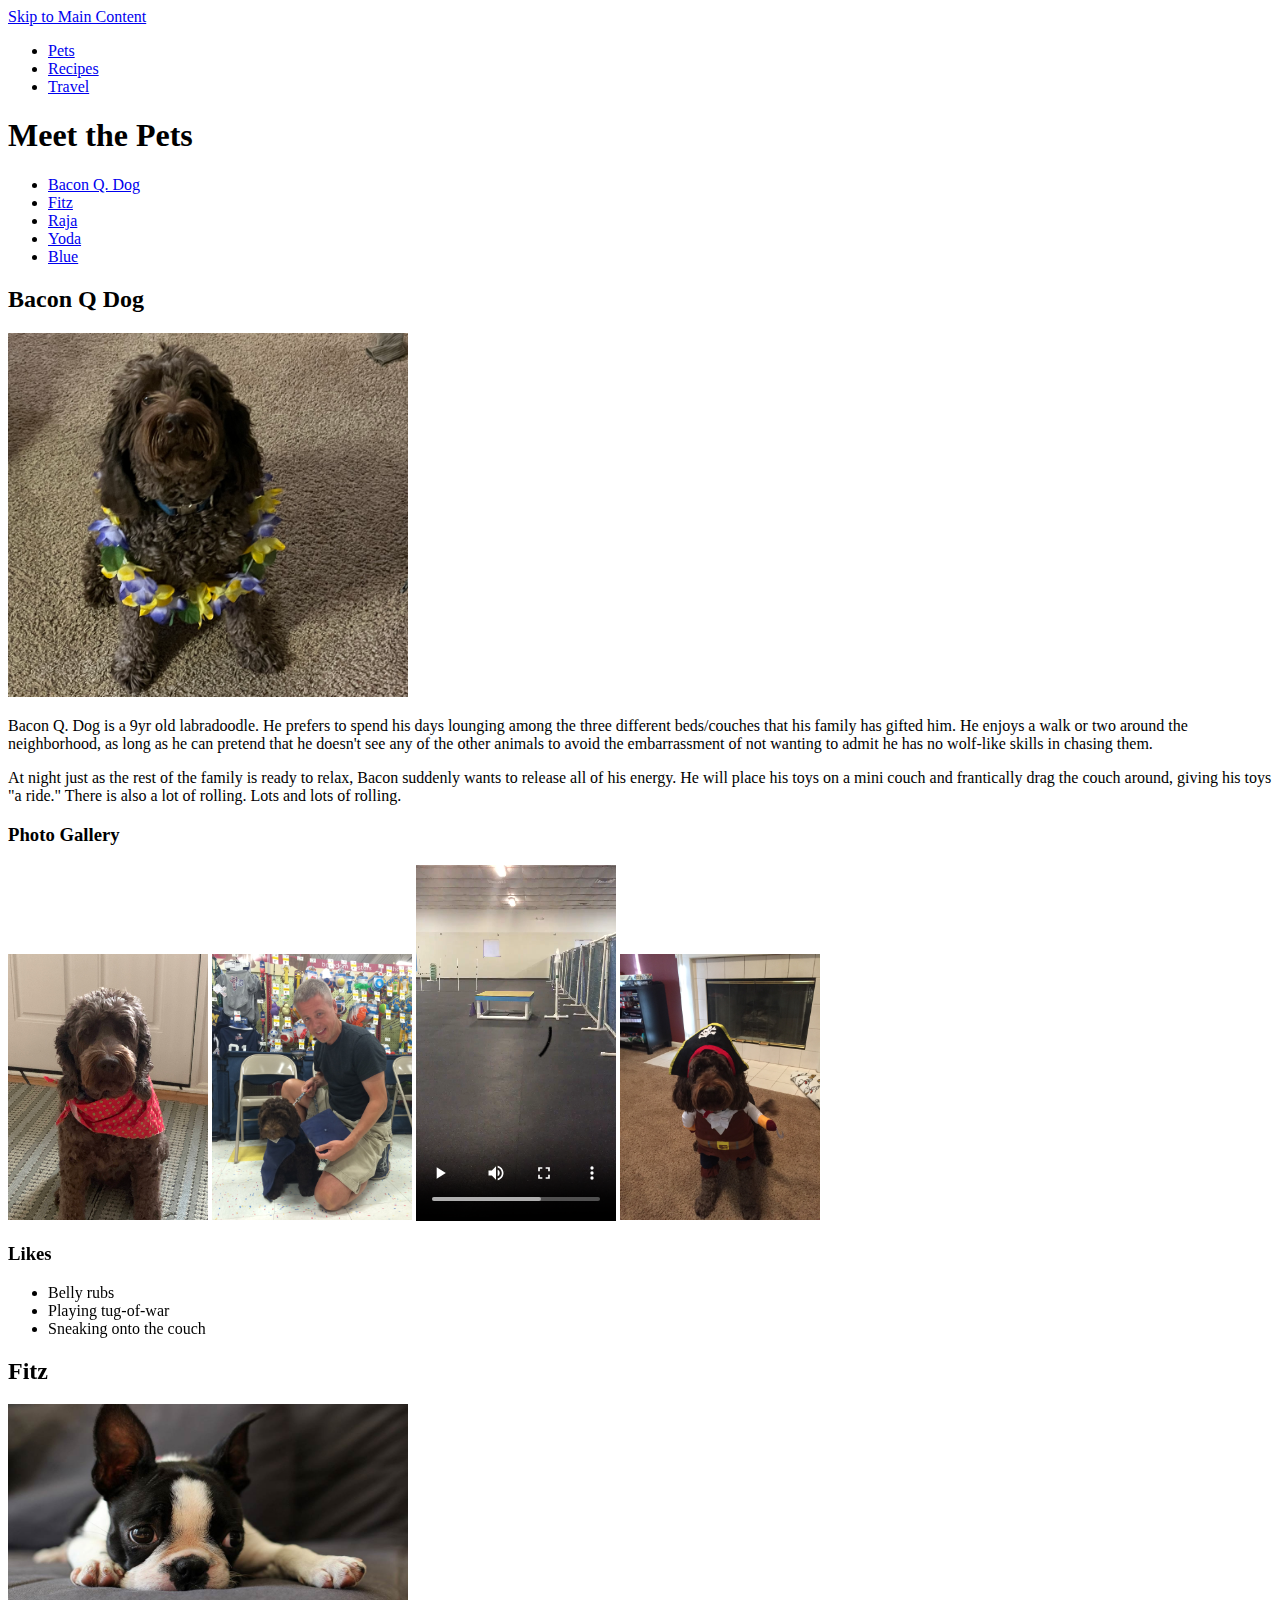
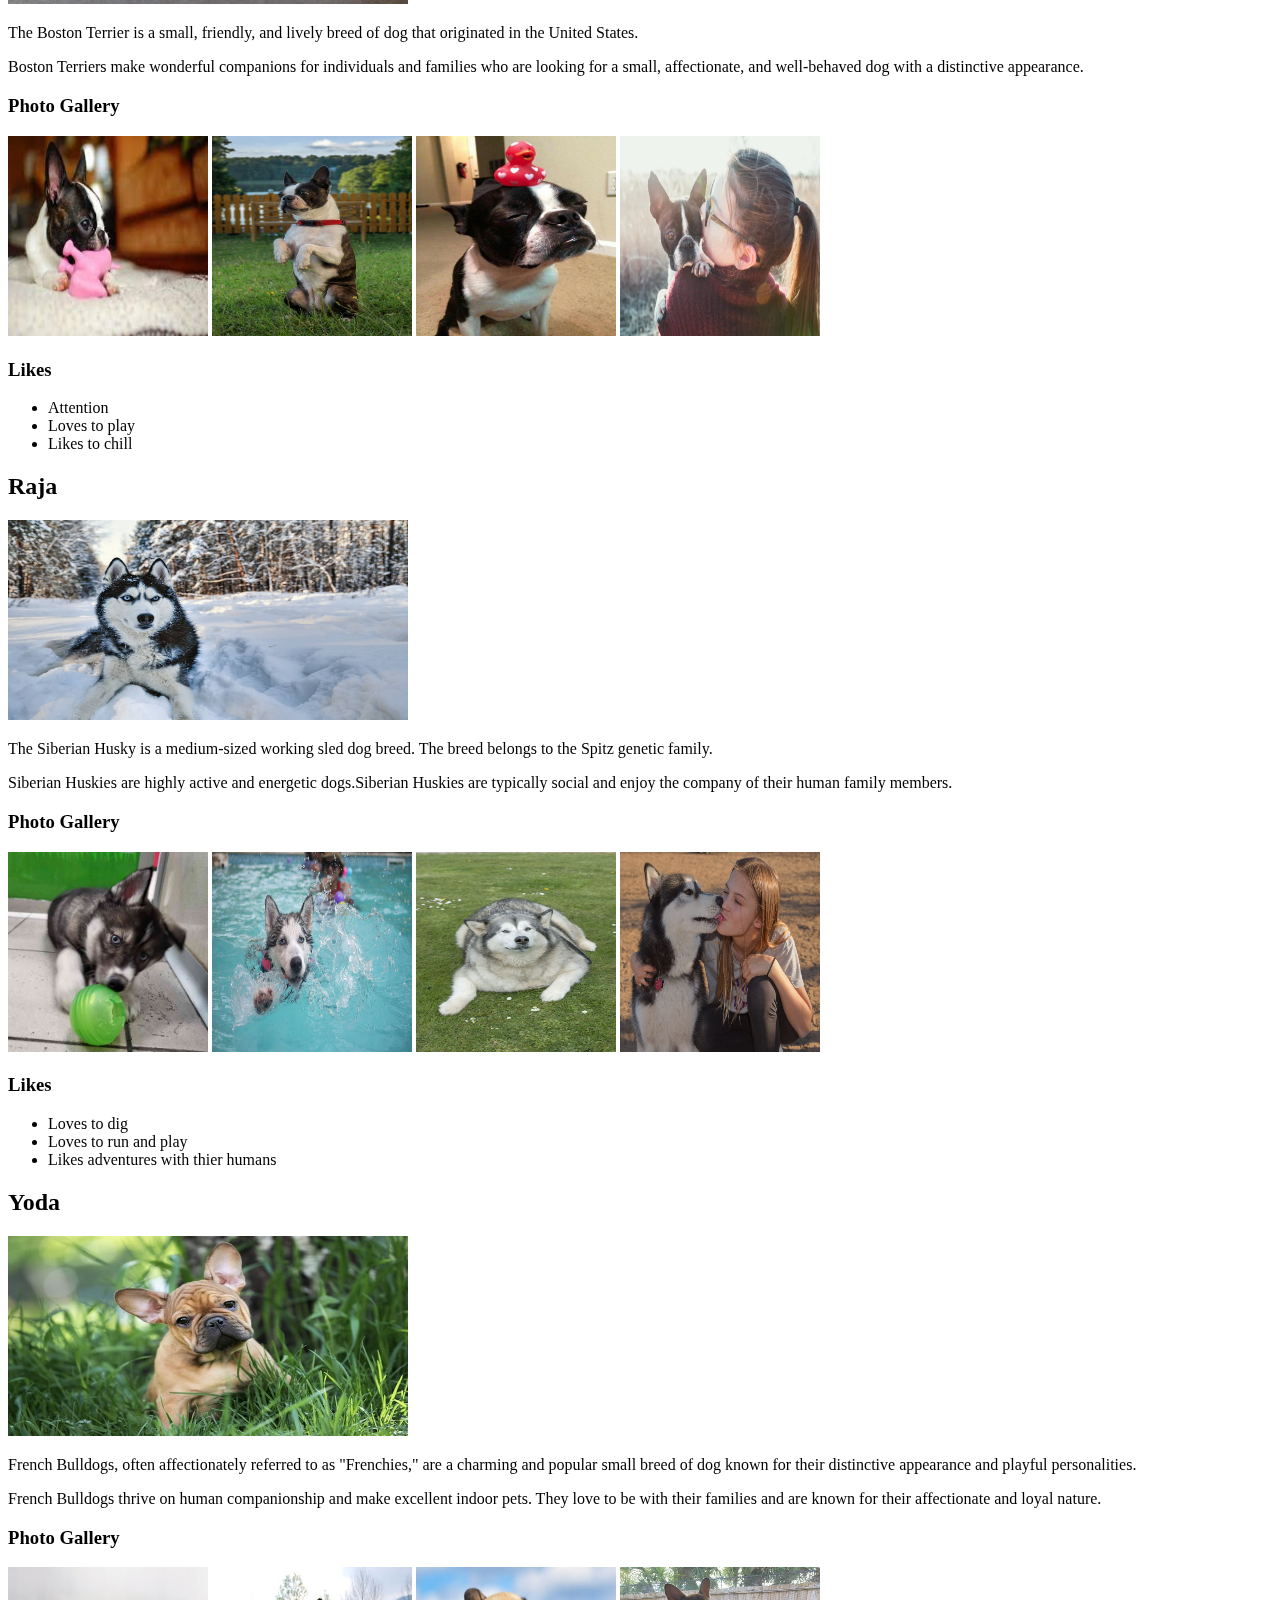
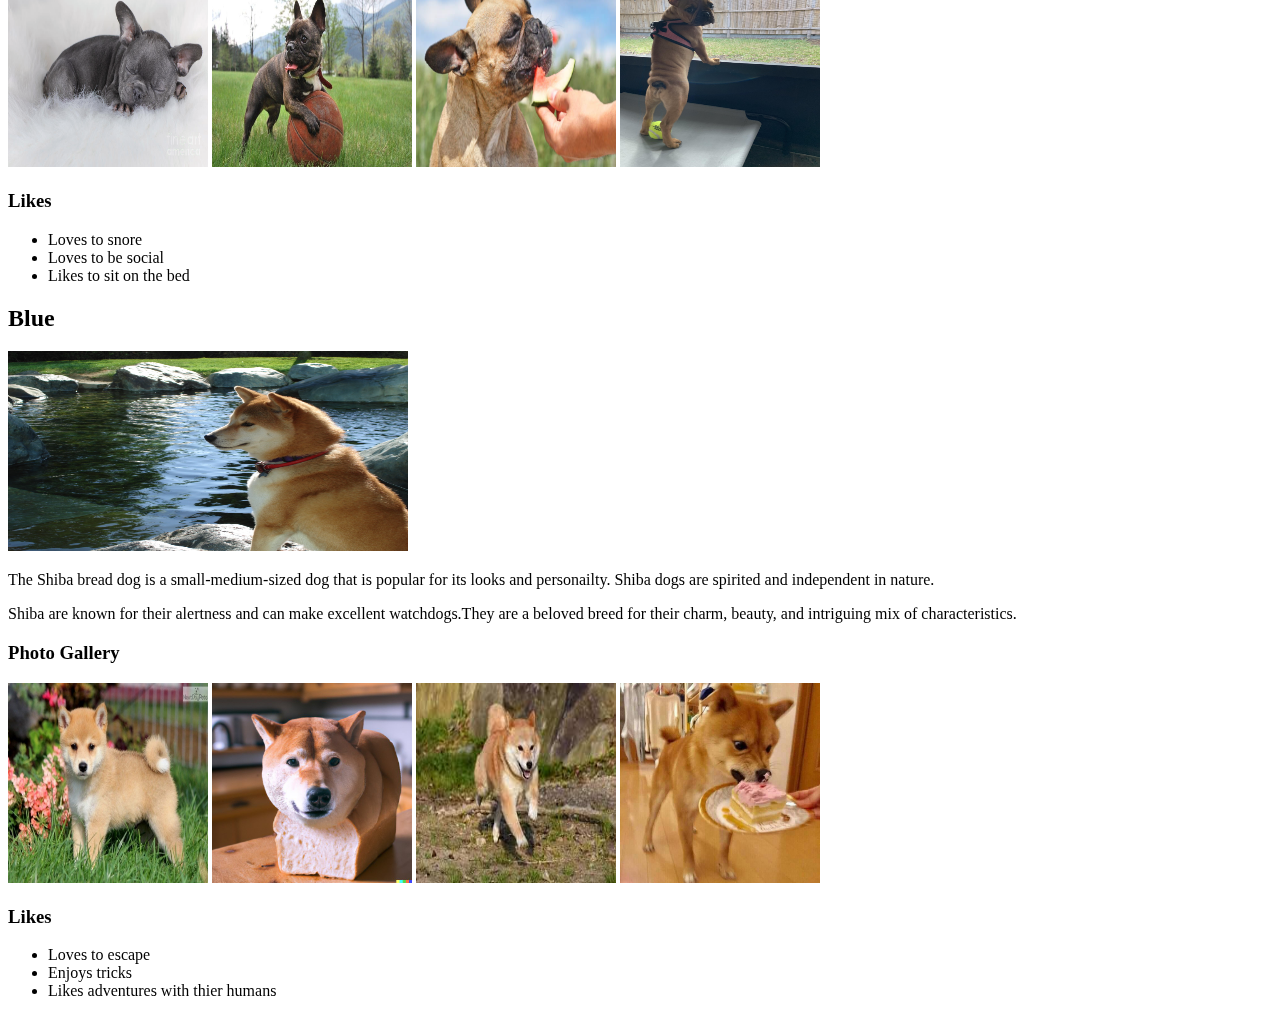
==== index.html @ d14f22de "Add files via upload" ====
<!DOCTYPE html>
<html lang="en">
<head>
    <meta charset="UTF-8">
    <meta name="viewport" content="width=device-width, initial-scale=1.0">
    <title>Pets</title>
</head>
<body>
    <a href = "#main"class ="Skip">Skip to Main Content</a>
    <section class="navbar">
        <nav>
            <div class="nav-link">
                <ul>
                    <li><a href="index.html">Pets</a></li>
                    <li><a href="recipes.html">Recipes</a></li>
                    <li><a href="travel.html">Travel</a></li>
                </ul>
            </div>
        </nav>
        
    <main id="main">
        <div class="Meet the Pets">
            <h1>Meet the Pets</h1>
        </div>
        <div class="Sub-Menu">
            <ul>
                <li><a href="#labradoodle">Bacon Q. Dog</a></li>
                <li><a href="#boston_terrier">Fitz</a></li>
                <li><a href="#siberian_husky">Raja</a></li>
                <li><a href="#french_bulldog">Yoda</a></li>
                <li><a href="#shiba">Blue</a></li>
            </ul>
        </div>
        <div id = "labradoodle">
            <h2>Bacon Q Dog</h2>
            <img src="images/bacon.jpg" width = "400" alt="Brown labradoodle wearing colorful lei">

            <p>Bacon Q. Dog is a 9yr old labradoodle. He prefers to spend his days lounging among the three different beds/couches that his family has gifted him. He enjoys a walk or two around the neighborhood, as long as he can pretend that he doesn't see any of the other animals to avoid the embarrassment of not wanting to admit he has no wolf-like skills in chasing them.</p> 
            <P>At night just as the rest of the family is ready to relax, Bacon suddenly wants to release all of his energy. He will place his toys on a mini couch and frantically drag the couch around, giving his toys "a ride." There is also a lot of rolling. Lots and lots of rolling.</P>
            <h3>Photo Gallery</h3>
            <img src="images/bacon_bandana.JPG" width ="200" alt = "Brown labradoodle wearing an orange bandana">
            <img src="images/bacon_graduation.JPG"  width ="200" alt="Small labradoodle puppy wearing a graduation cap and gown">
            <video width="200"  controls>
                <source src="images/bacon_agility.mov">
                Your browser does not support the video tag.  This was a video of a girl and dog demonstrating a sit and stay procedure
            </video>
            <img src="images/bacon_halloween.JPG"  width ="200" alt="Brown labradoodle wearing a pirate costume">

            <h3>Likes</h3>
            <ul>
                <li>Belly rubs</li>
                <li>Playing tug-of-war</li>
                <li>Sneaking onto the couch</li>
            </ul>
            <!-- Colleen van Lent -->
        
        </div>
        <div id = "boston_terrier">
            <h2>Fitz</h2>
            <img src="images/Boston_Jeff.jpg" height = "200" width = "400" alt="A boston terrier lying on bed with eyes half open.">

            <p>The Boston Terrier is a small, friendly, and lively breed of dog that originated in the United States. </p> 
            <P>Boston Terriers make wonderful companions for individuals and families who are looking for a small, affectionate, and well-behaved dog with a distinctive appearance. </P>
            <h3>Photo Gallery</h3>
            <img src="images/Boston_chew.jpg" height = "200"width ="200" alt = "A boston terrier chewing on a toy">
            <img src="images/boston-terrier-stand.jpg"  height = "200"width ="200" alt="An adult boston terrir doing a hand stand trick">
            <img src="images/Boston_cute.jpg"  height = "200" width ="200" alt="An cute photo of a boston terrier looking in the camera.">
            <img src="images/boston-terrier-kiss.jpg"  height = "200" width ="200" alt="A girls kissing a small boston terrier">
            <h3>Likes</h3>
            <ul>
                <li>Attention</li>
                <li>Loves to play</li>
                <li>Likes to chill</li>
            </ul>
            <!-- Colleen van Lent -->
        
        </div>
        <div id = "siberian_husky">
            <h2>Raja</h2>
            <img src="images/husky_snow.jpg" height = "200" width = "400" alt="A Siberian Husky posing to camera lying in the snow.">

            <p>The Siberian Husky is a medium-sized working sled dog breed. The breed belongs to the Spitz genetic family.</p> 
            <P>Siberian Huskies are highly active and energetic dogs.Siberian Huskies are typically social and enjoy the company of their human family members.</P>
            <h3>Photo Gallery</h3>
            <img src="images/husky_baby.jpg" height = "200"width ="200" alt = "A small male siberian husky with a chewed up green ball">
            <img src="images/husky_pool.jpg"  height = "200"width ="200" alt="A siberian husky playing in the pool">
            <img src="images/husky_fat.jpg"  height = "200" width ="200" alt="An fat husky lying on the grass">
            <img src="images/husk_kiss.jpg"  height = "200" width ="200" alt="A Siberian Husky being affectionate and kissing a women">

            <h3>Likes</h3>
            <ul>
                <li>Loves to dig</li>
                <li>Loves to run and play</li>
                <li>Likes adventures with thier humans</li>
            </ul>
            <div id = "french_bulldog">
                <h2>Yoda</h2>
                <img src="images/French-Bulldog.jpg" height = "200" width = "400" alt="A brown french bulldog sitting in the grass">
    
                <p>French Bulldogs, often affectionately referred to as "Frenchies," are a charming and popular small breed of dog known for their distinctive appearance and playful personalities. </p> 
                <P>French Bulldogs thrive on human companionship and make excellent indoor pets. They love to be with their families and are known for their affectionate and loyal nature.</P>
                <h3>Photo Gallery</h3>
                <img src="images/bulldog-puppysleeping.jpg" height = "200"width ="200" alt = "A black puppy bulldog sleeping on the bed">
                <img src="images/Bulldog-ball-black.jpg"  height = "200"width ="200" alt="A black french bulldog playing fetch with a basketball">
                <img src="images/French-Bulldog-watermellon.jpg"  height = "200" width ="200" alt="A brown bulldog eating watermelon slice">
                <img src="images/bulldog-standing.jpg"  height = "200" width ="200" alt="A brown bulldog standing on the edge of a window">
    
                <h3>Likes</h3>
                <ul>
                    <li>Loves to snore</li>
                    <li>Loves to be social</li>
                    <li>Likes to sit on the bed</li>
                </ul>
                <div id = "shiba">
                    <h2>Blue</h2>
                    <img src="images/Shiba.jpg" height = "200" width = "400" alt="A brown shiba overlooking a lake">
        
                    <p>The Shiba bread dog is a small-medium-sized dog that is popular for its looks and personailty. Shiba dogs are spirited and independent in nature.</p> 
                    <P>Shiba are known for their alertness and can make excellent watchdogs.They are a beloved breed for their charm, beauty, and intriguing mix of characteristics.</P>
                    <h3>Photo Gallery</h3>
                    <img src="images/shiba_puppy.jpg" height = "200"width ="200" alt = "A small shiba pupppy sleeping">
                    <img src="images/shiba_bread.jpg"  height = "200"width ="200" alt="A brown shiba leaning over a loaf of bread">
                    <img src="images/shiba_running.jpg"  height = "200" width ="200" alt="A brown shiba running in the grass">
                    <img src="images/shiba_cake.jpg"  height = "200" width ="200" alt="A brown shiba eating a peice of cake">
        
                    <h3>Likes</h3>
                    <ul>
                        <li>Loves to escape</li>
                        <li>Enjoys tricks</li>
                        <li>Likes adventures with thier humans</li>
                    </ul>
    </main>
    
</body>
</html>
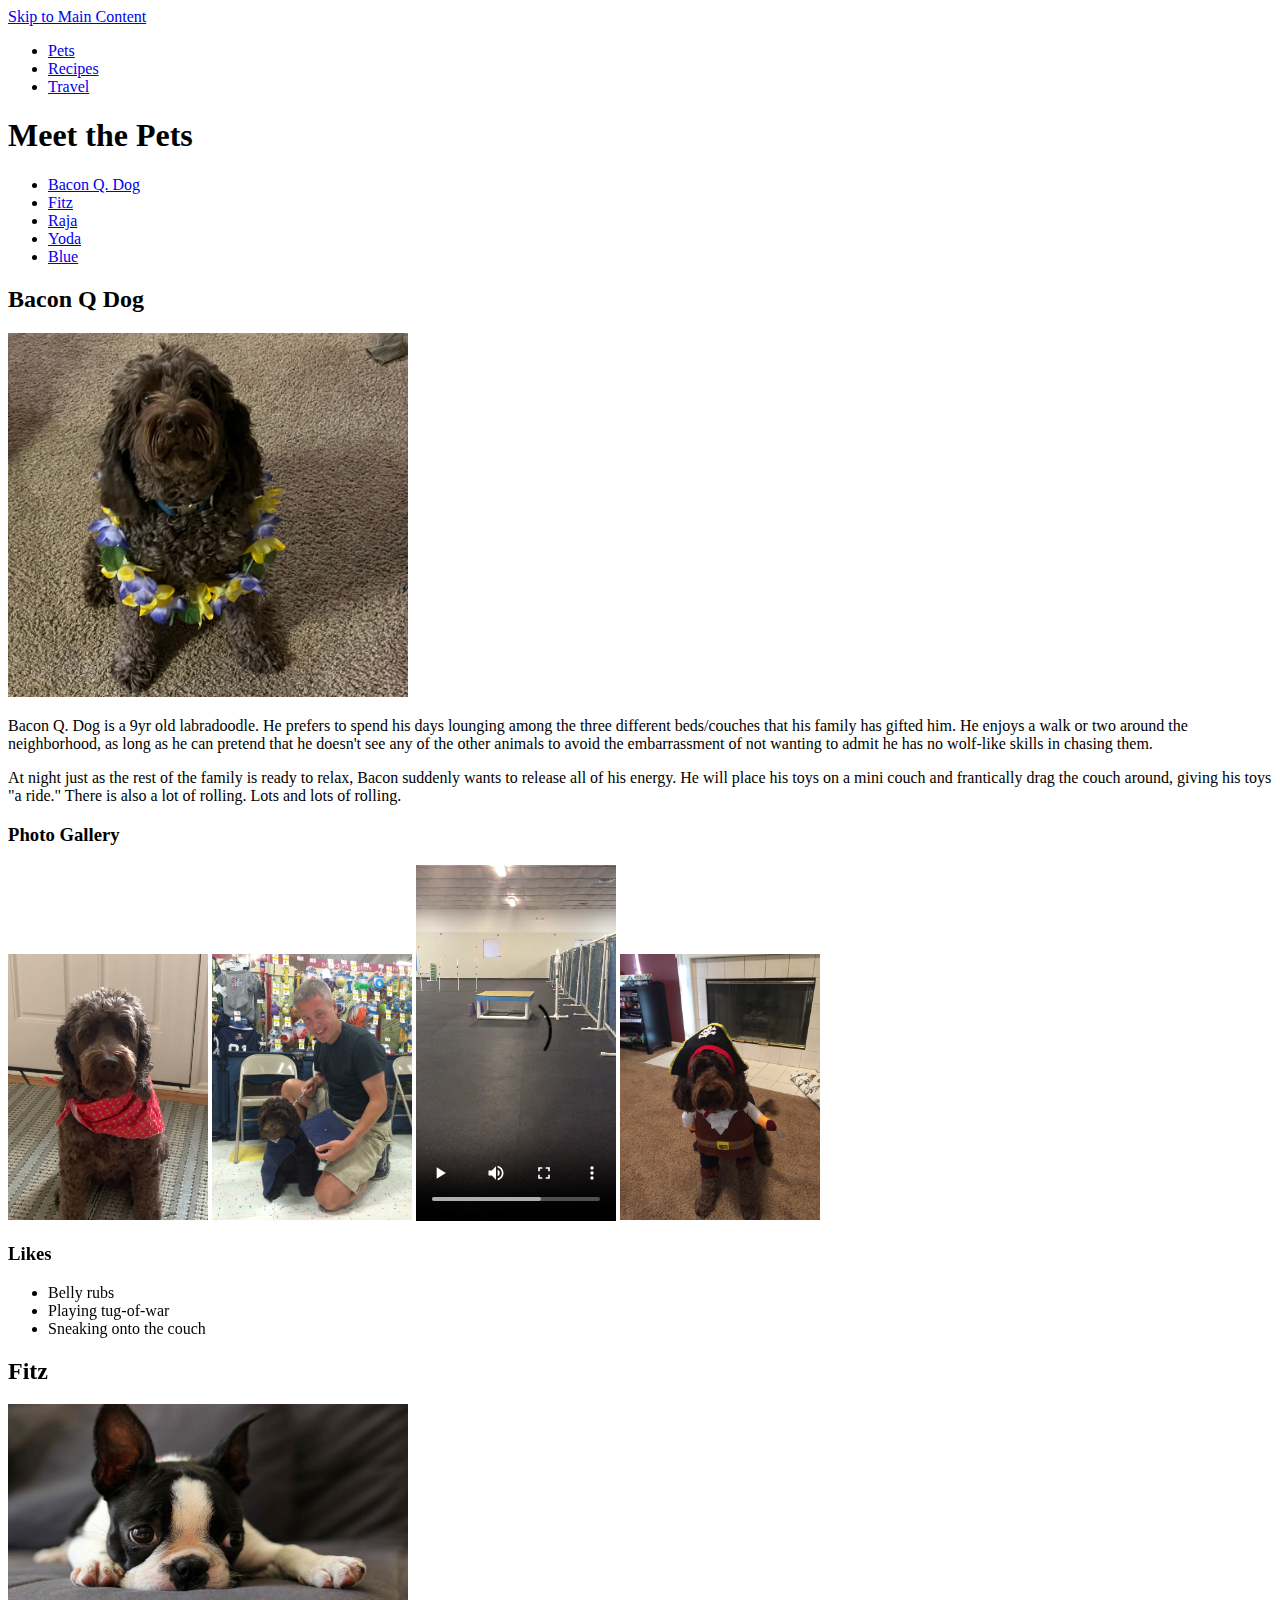
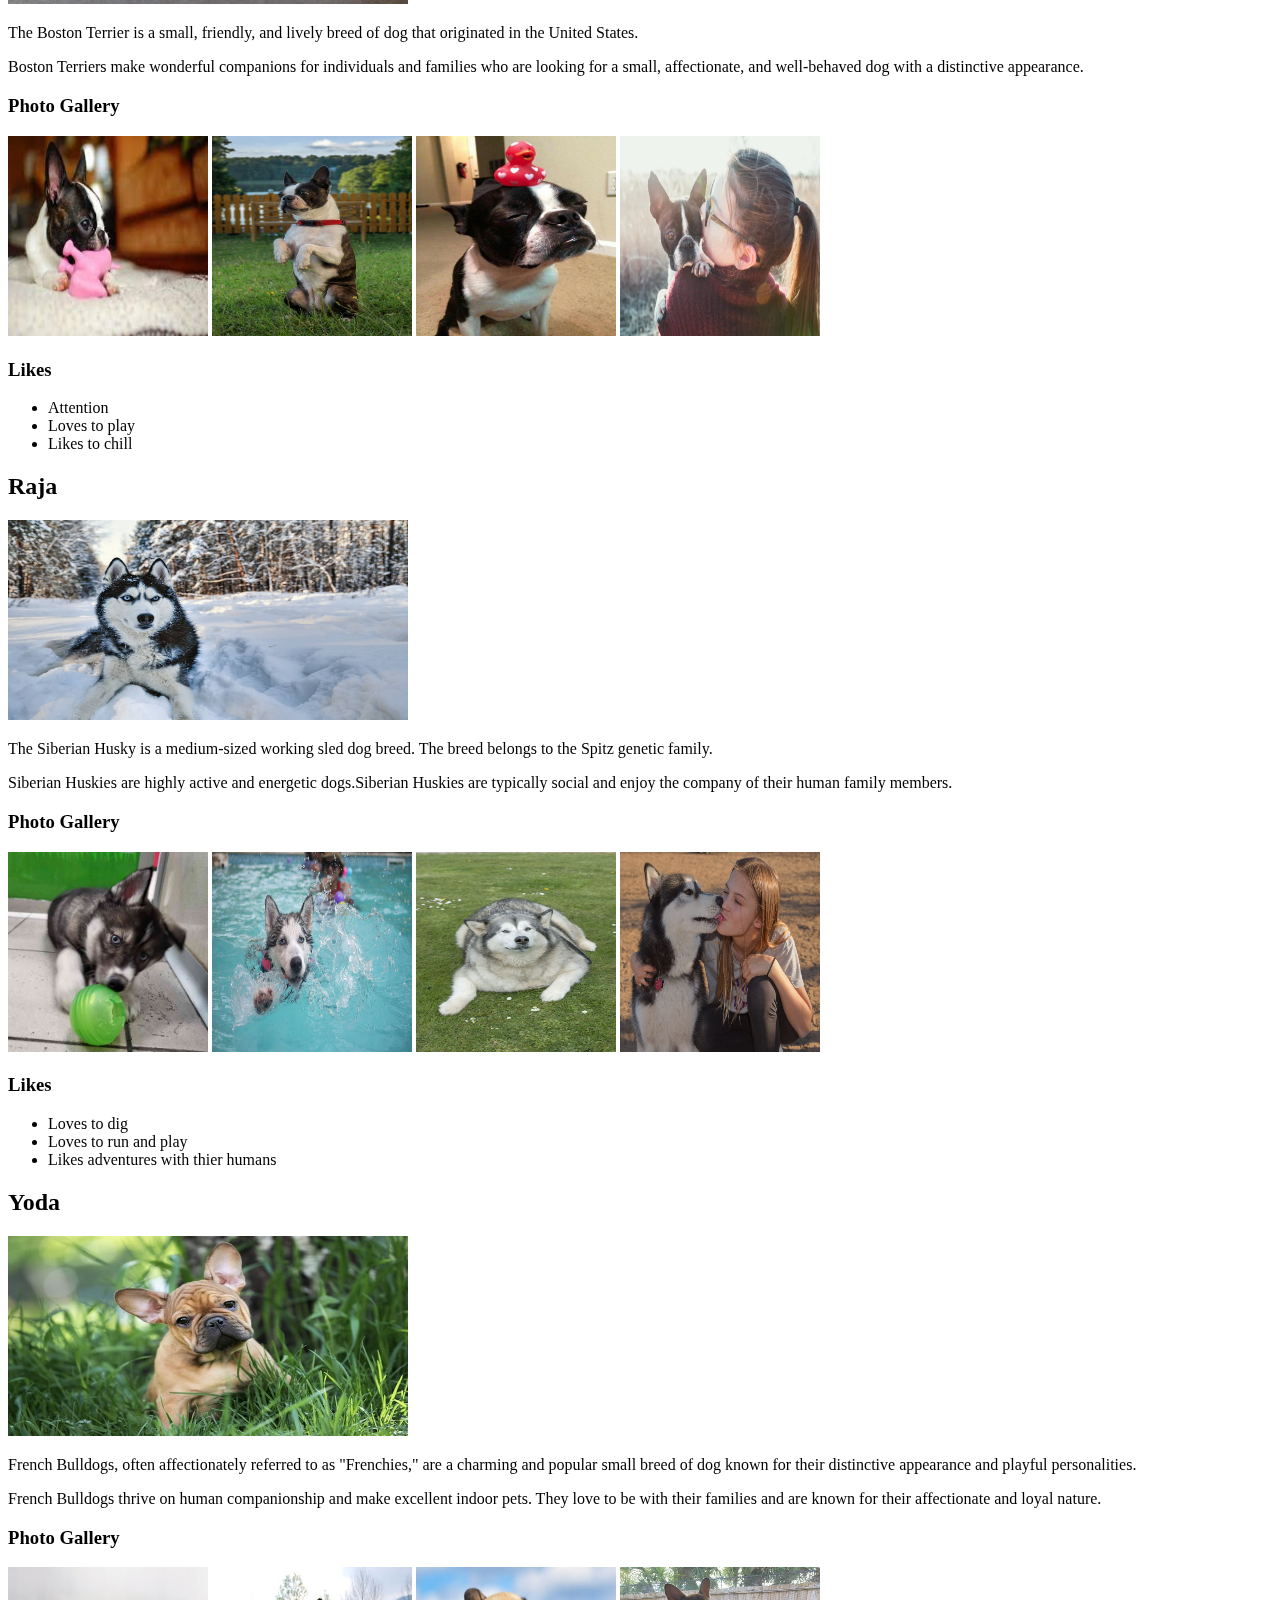
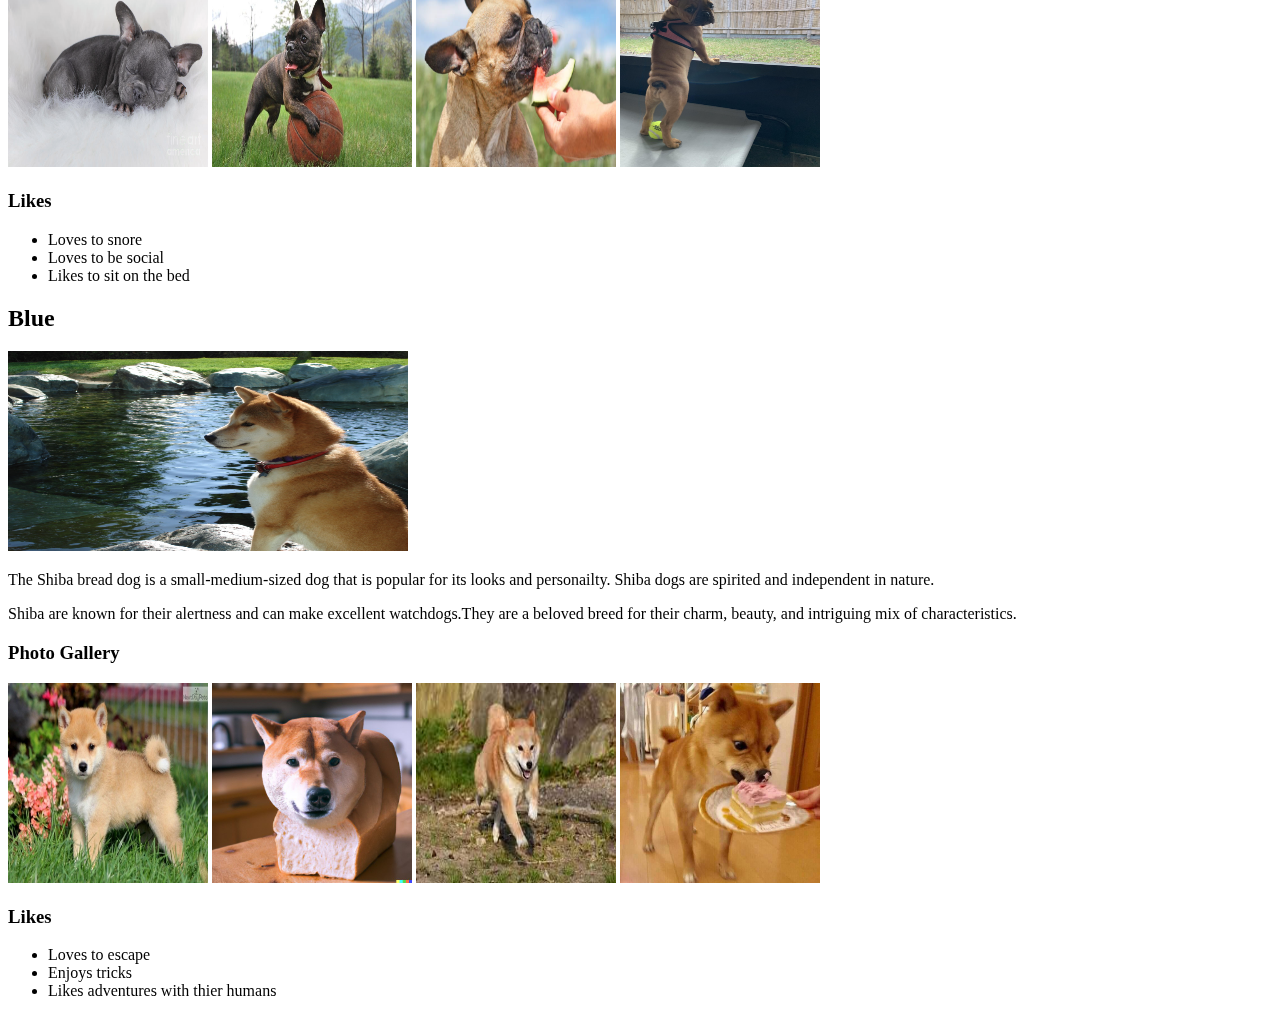
==== commit ebbff5c1: "Add files via upload" ====
--- a/index.html
+++ b/index.html
@@ -17,6 +17,7 @@
                 </ul>
             </div>
         </nav>
+    </section>
         
     <main id="main">
         <div class="Meet the Pets">
@@ -62,7 +63,7 @@
             <p>The Boston Terrier is a small, friendly, and lively breed of dog that originated in the United States. </p> 
             <P>Boston Terriers make wonderful companions for individuals and families who are looking for a small, affectionate, and well-behaved dog with a distinctive appearance. </P>
             <h3>Photo Gallery</h3>
-            <img src="images/Boston_chew.jpg" height = "200"width ="200" alt = "A boston terrier chewing on a toy">
+            <img src="images/Boston_chew.jpg" height = "200" width ="200" alt = "A boston terrier chewing on a toy">
             <img src="images/boston-terrier-stand.jpg"  height = "200"width ="200" alt="An adult boston terrir doing a hand stand trick">
             <img src="images/Boston_cute.jpg"  height = "200" width ="200" alt="An cute photo of a boston terrier looking in the camera.">
             <img src="images/boston-terrier-kiss.jpg"  height = "200" width ="200" alt="A girls kissing a small boston terrier">
@@ -82,8 +83,8 @@
             <p>The Siberian Husky is a medium-sized working sled dog breed. The breed belongs to the Spitz genetic family.</p> 
             <P>Siberian Huskies are highly active and energetic dogs.Siberian Huskies are typically social and enjoy the company of their human family members.</P>
             <h3>Photo Gallery</h3>
-            <img src="images/husky_baby.jpg" height = "200"width ="200" alt = "A small male siberian husky with a chewed up green ball">
-            <img src="images/husky_pool.jpg"  height = "200"width ="200" alt="A siberian husky playing in the pool">
+            <img src="images/husky_baby.jpg" height = "200" width ="200" alt = "A small male siberian husky with a chewed up green ball">
+            <img src="images/husky_pool.jpg"  height = "200" width ="200" alt="A siberian husky playing in the pool">
             <img src="images/husky_fat.jpg"  height = "200" width ="200" alt="An fat husky lying on the grass">
             <img src="images/husk_kiss.jpg"  height = "200" width ="200" alt="A Siberian Husky being affectionate and kissing a women">
 
@@ -93,6 +94,7 @@
                 <li>Loves to run and play</li>
                 <li>Likes adventures with thier humans</li>
             </ul>
+        </div>
             <div id = "french_bulldog">
                 <h2>Yoda</h2>
                 <img src="images/French-Bulldog.jpg" height = "200" width = "400" alt="A brown french bulldog sitting in the grass">
@@ -100,8 +102,8 @@
                 <p>French Bulldogs, often affectionately referred to as "Frenchies," are a charming and popular small breed of dog known for their distinctive appearance and playful personalities. </p> 
                 <P>French Bulldogs thrive on human companionship and make excellent indoor pets. They love to be with their families and are known for their affectionate and loyal nature.</P>
                 <h3>Photo Gallery</h3>
-                <img src="images/bulldog-puppysleeping.jpg" height = "200"width ="200" alt = "A black puppy bulldog sleeping on the bed">
-                <img src="images/Bulldog-ball-black.jpg"  height = "200"width ="200" alt="A black french bulldog playing fetch with a basketball">
+                <img src="images/bulldog-puppysleeping.jpg" height = "200" width ="200" alt = "A black puppy bulldog sleeping on the bed">
+                <img src="images/Bulldog-ball-black.jpg"  height = "200" width ="200" alt="A black french bulldog playing fetch with a basketball">
                 <img src="images/French-Bulldog-watermellon.jpg"  height = "200" width ="200" alt="A brown bulldog eating watermelon slice">
                 <img src="images/bulldog-standing.jpg"  height = "200" width ="200" alt="A brown bulldog standing on the edge of a window">
     
@@ -111,6 +113,7 @@
                     <li>Loves to be social</li>
                     <li>Likes to sit on the bed</li>
                 </ul>
+            </div>
                 <div id = "shiba">
                     <h2>Blue</h2>
                     <img src="images/Shiba.jpg" height = "200" width = "400" alt="A brown shiba overlooking a lake">
@@ -118,8 +121,8 @@
                     <p>The Shiba bread dog is a small-medium-sized dog that is popular for its looks and personailty. Shiba dogs are spirited and independent in nature.</p> 
                     <P>Shiba are known for their alertness and can make excellent watchdogs.They are a beloved breed for their charm, beauty, and intriguing mix of characteristics.</P>
                     <h3>Photo Gallery</h3>
-                    <img src="images/shiba_puppy.jpg" height = "200"width ="200" alt = "A small shiba pupppy sleeping">
-                    <img src="images/shiba_bread.jpg"  height = "200"width ="200" alt="A brown shiba leaning over a loaf of bread">
+                    <img src="images/shiba_puppy.jpg" height = "200" width ="200" alt = "A small shiba pupppy sleeping">
+                    <img src="images/shiba_bread.jpg"  height = "200" width ="200" alt="A brown shiba leaning over a loaf of bread">
                     <img src="images/shiba_running.jpg"  height = "200" width ="200" alt="A brown shiba running in the grass">
                     <img src="images/shiba_cake.jpg"  height = "200" width ="200" alt="A brown shiba eating a peice of cake">
         
@@ -129,6 +132,8 @@
                         <li>Enjoys tricks</li>
                         <li>Likes adventures with thier humans</li>
                     </ul>
+                </div>
+            
     </main>
     
 </body>
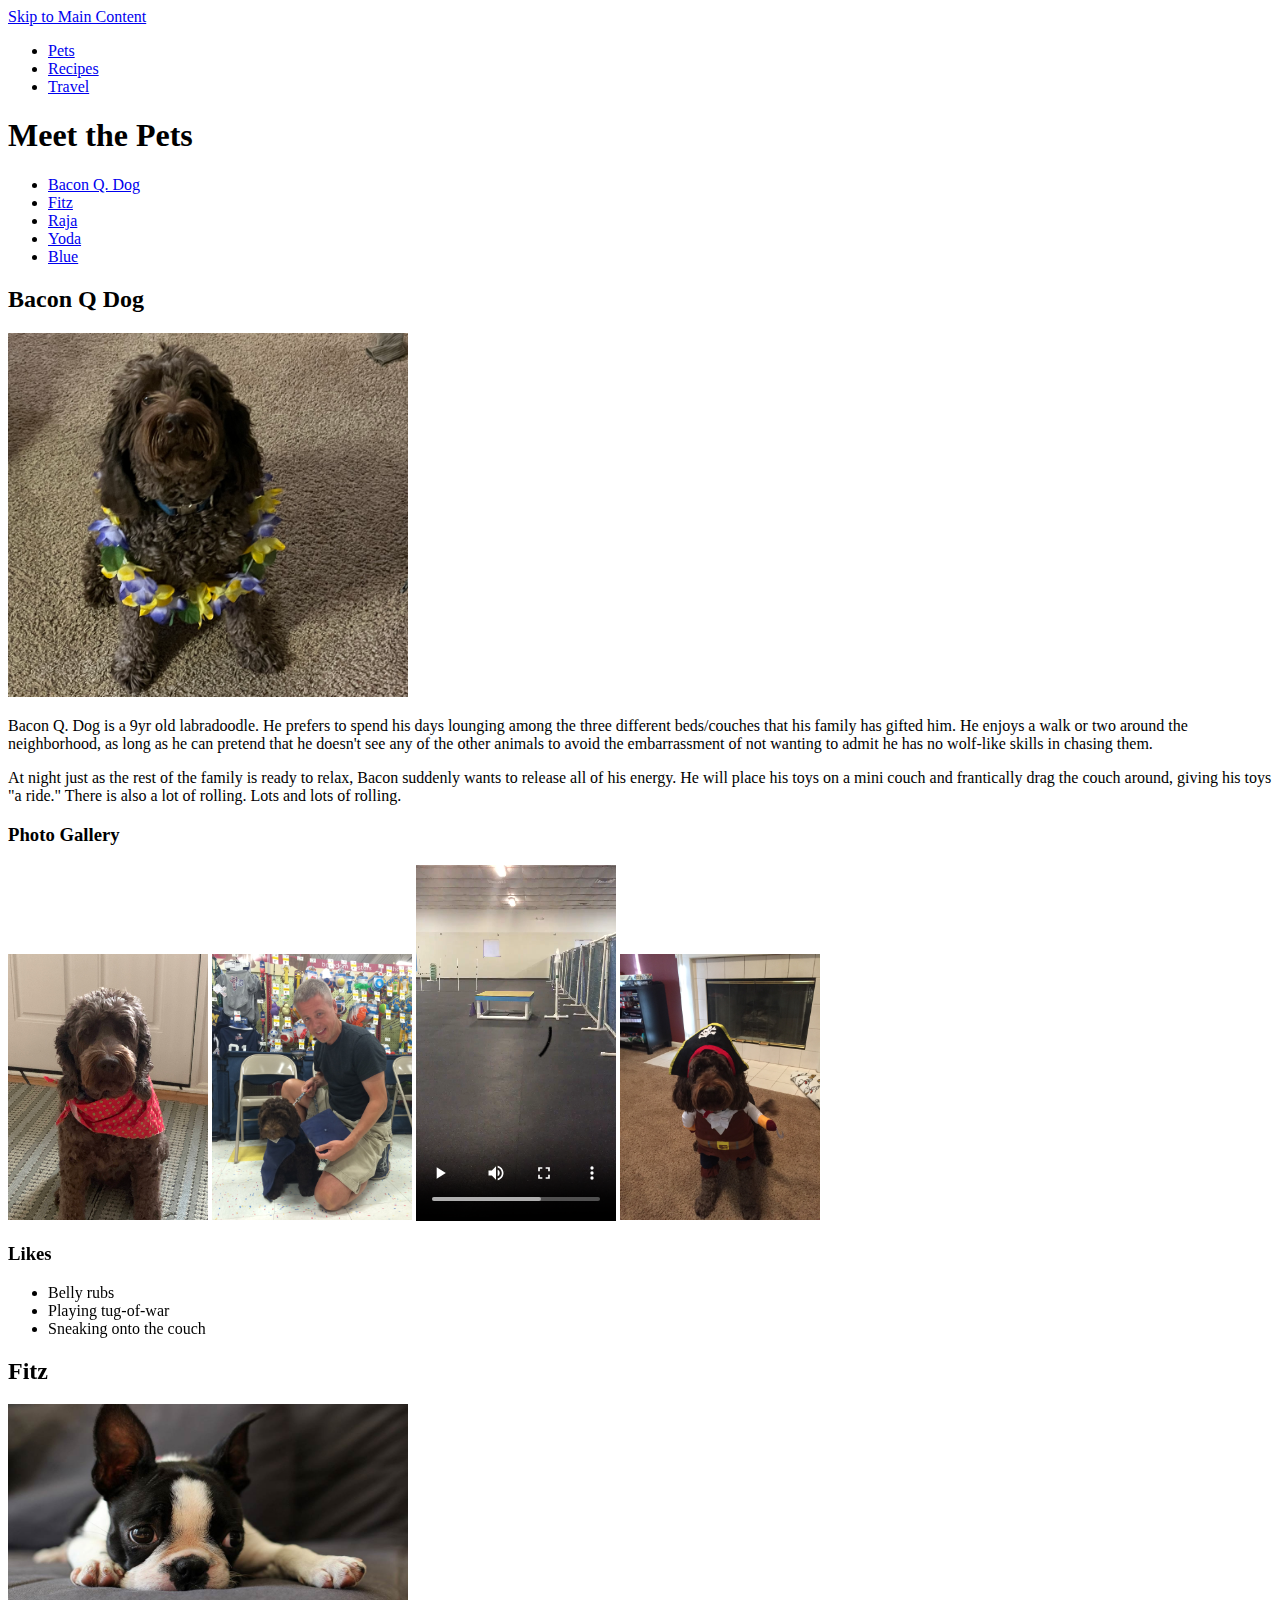
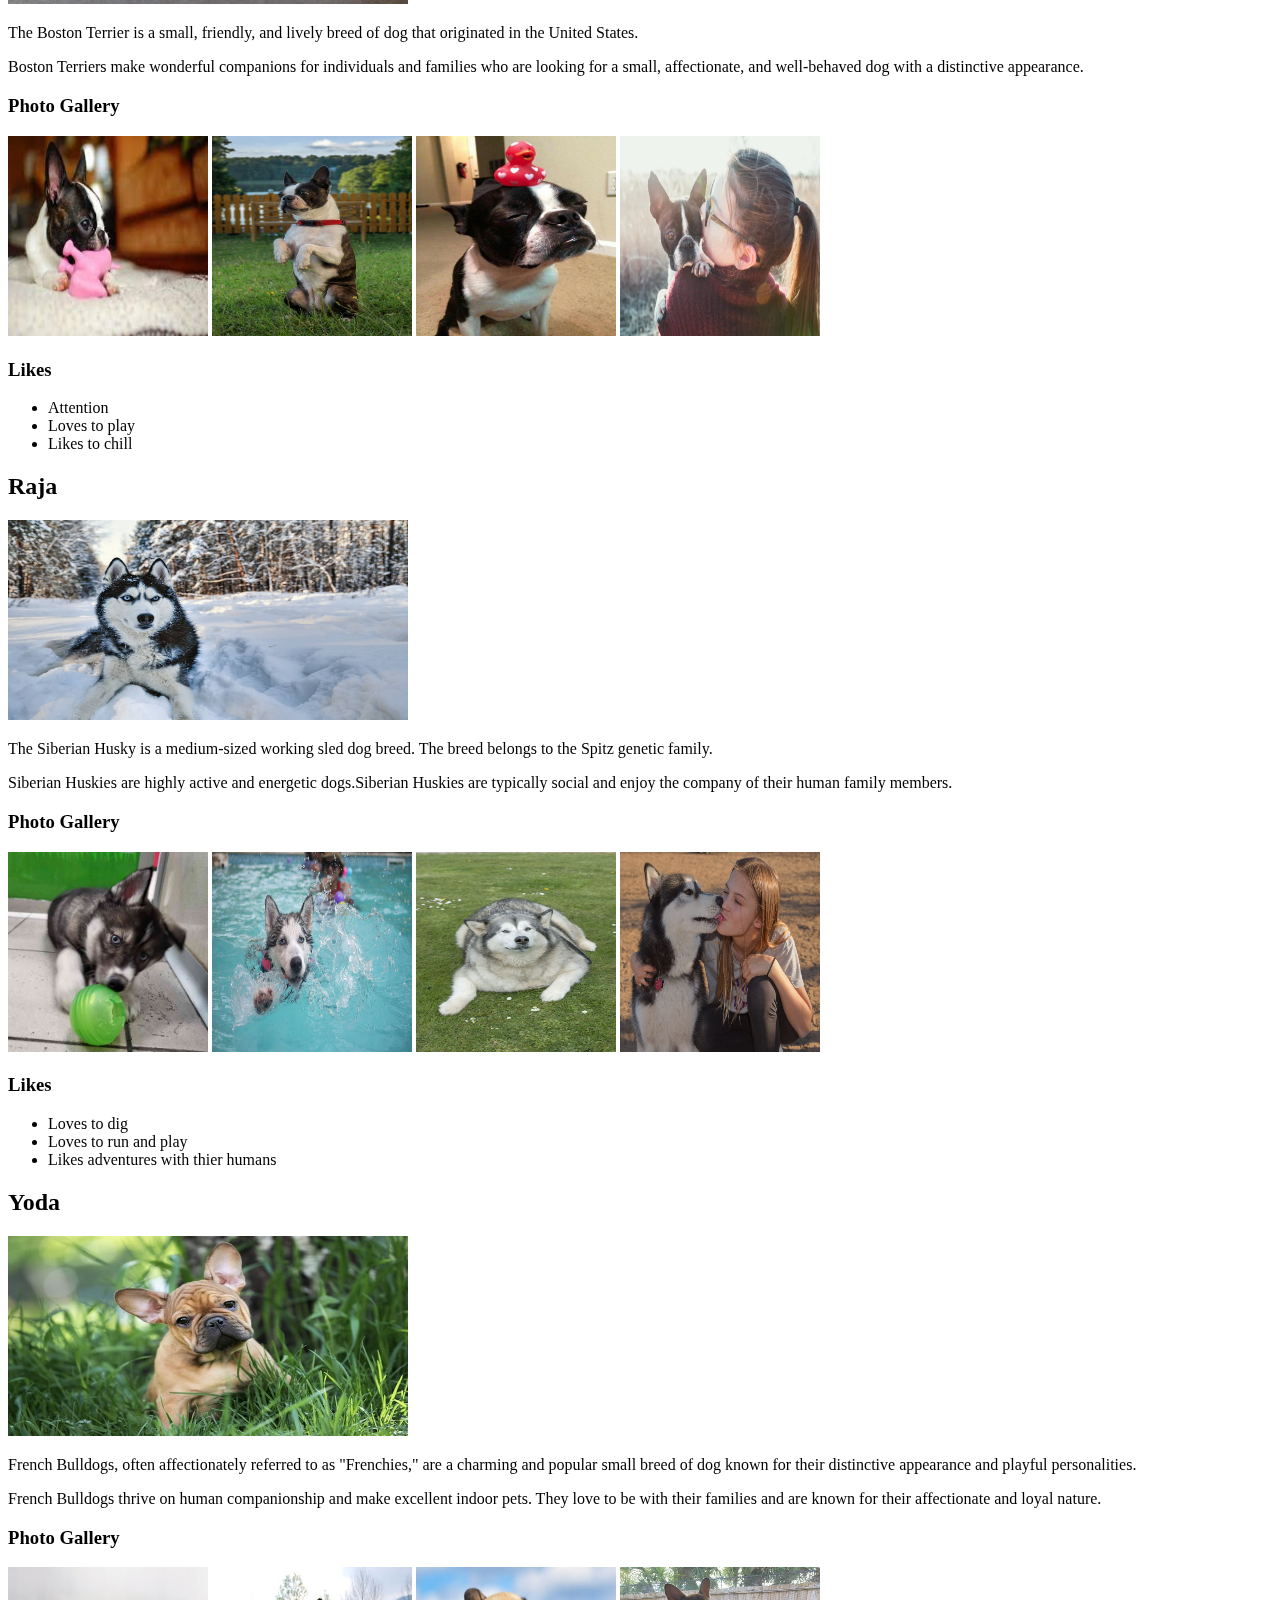
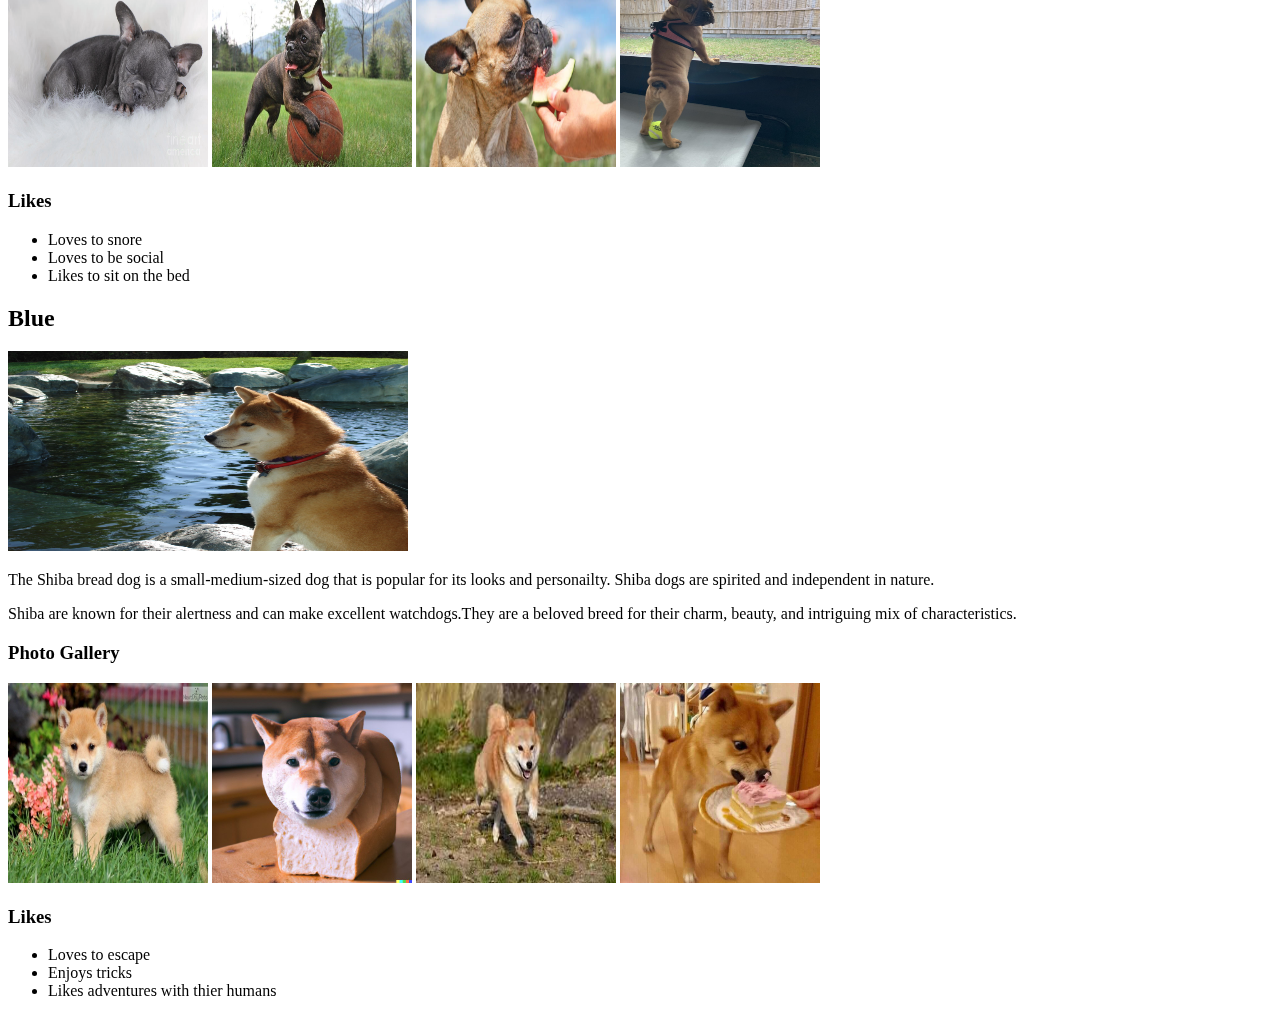
==== commit 586680b7: "Add files via upload" ====
--- a/index.html
+++ b/index.html
@@ -6,7 +6,7 @@
     <title>Pets</title>
 </head>
 <body>
-    <a href = "#main"class ="Skip">Skip to Main Content</a>
+    <a href = "#main" class ="Skip">Skip to Main Content</a>
     <section class="navbar">
         <nav>
             <div class="nav-link">
@@ -64,7 +64,7 @@
             <P>Boston Terriers make wonderful companions for individuals and families who are looking for a small, affectionate, and well-behaved dog with a distinctive appearance. </P>
             <h3>Photo Gallery</h3>
             <img src="images/Boston_chew.jpg" height = "200" width ="200" alt = "A boston terrier chewing on a toy">
-            <img src="images/boston-terrier-stand.jpg"  height = "200"width ="200" alt="An adult boston terrir doing a hand stand trick">
+            <img src="images/boston-terrier-stand.jpg"  height = "200" width ="200" alt="An adult boston terrir doing a hand stand trick">
             <img src="images/Boston_cute.jpg"  height = "200" width ="200" alt="An cute photo of a boston terrier looking in the camera.">
             <img src="images/boston-terrier-kiss.jpg"  height = "200" width ="200" alt="A girls kissing a small boston terrier">
             <h3>Likes</h3>
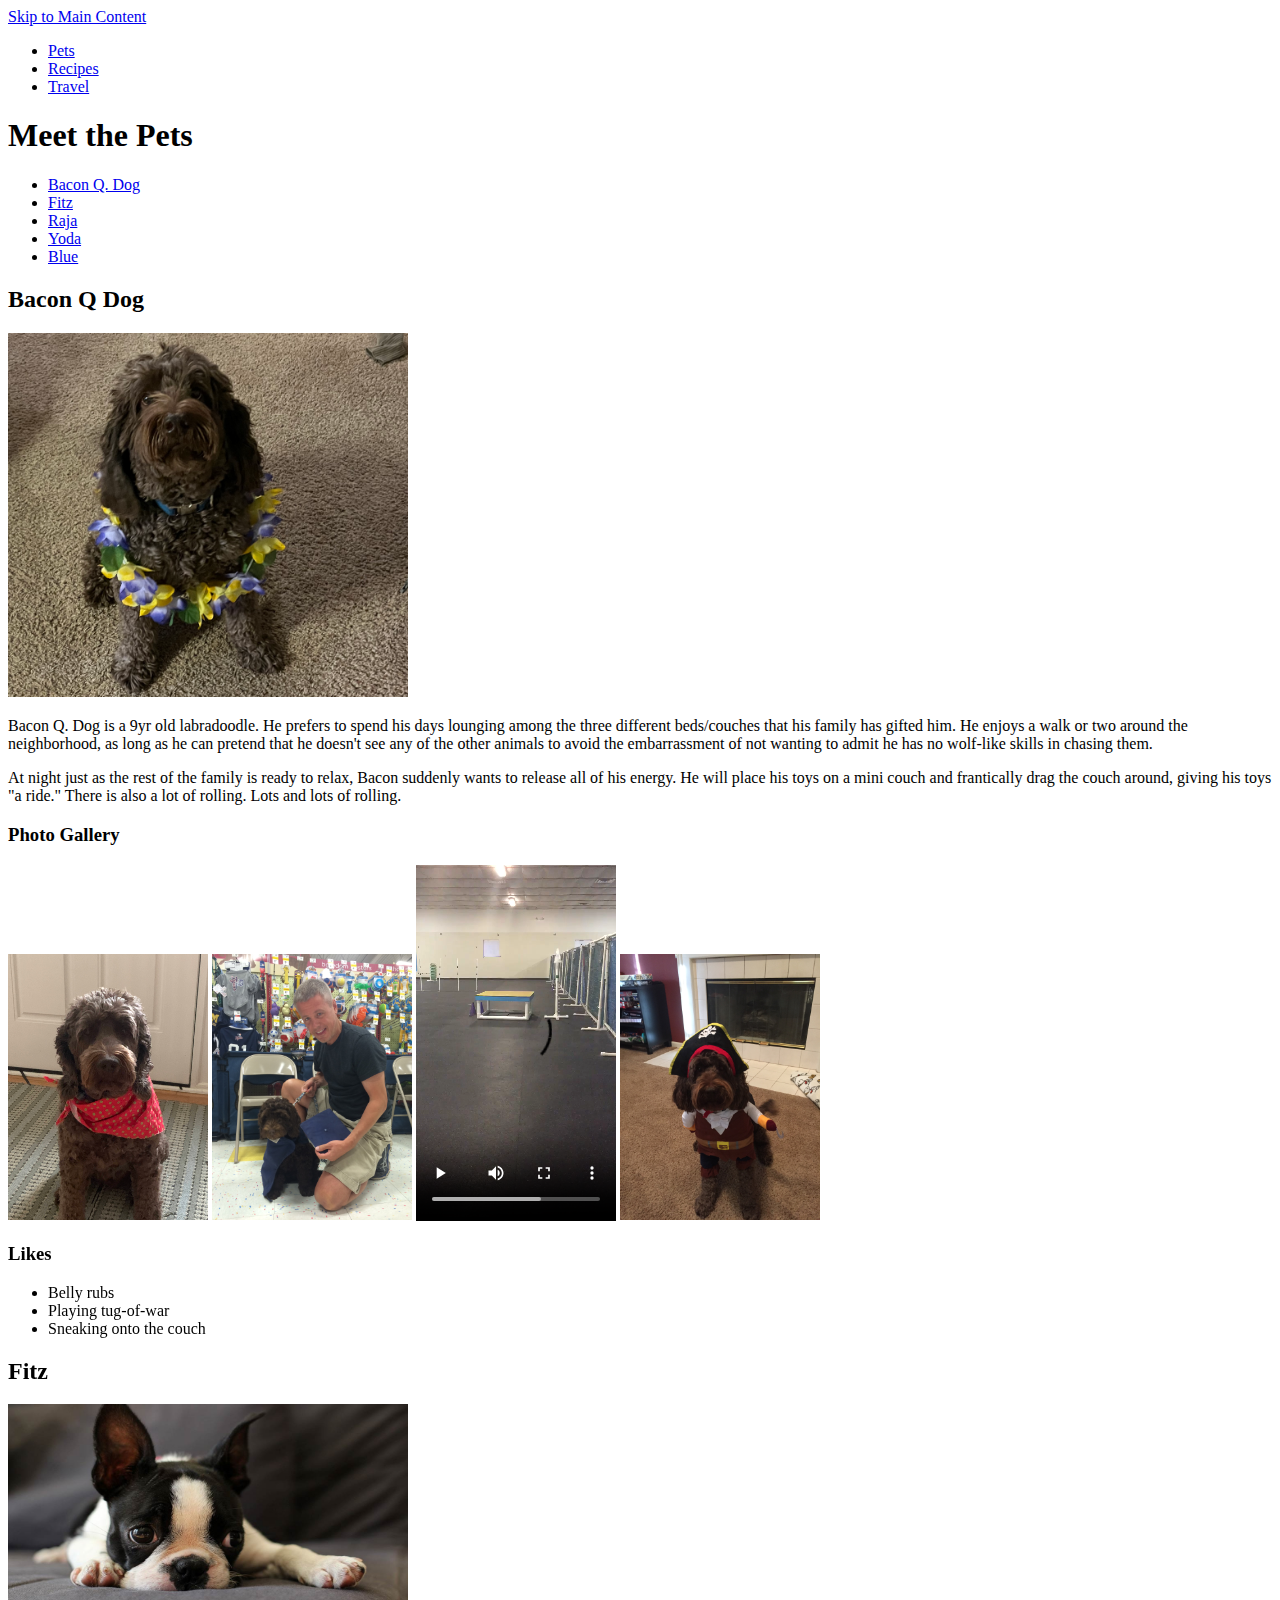
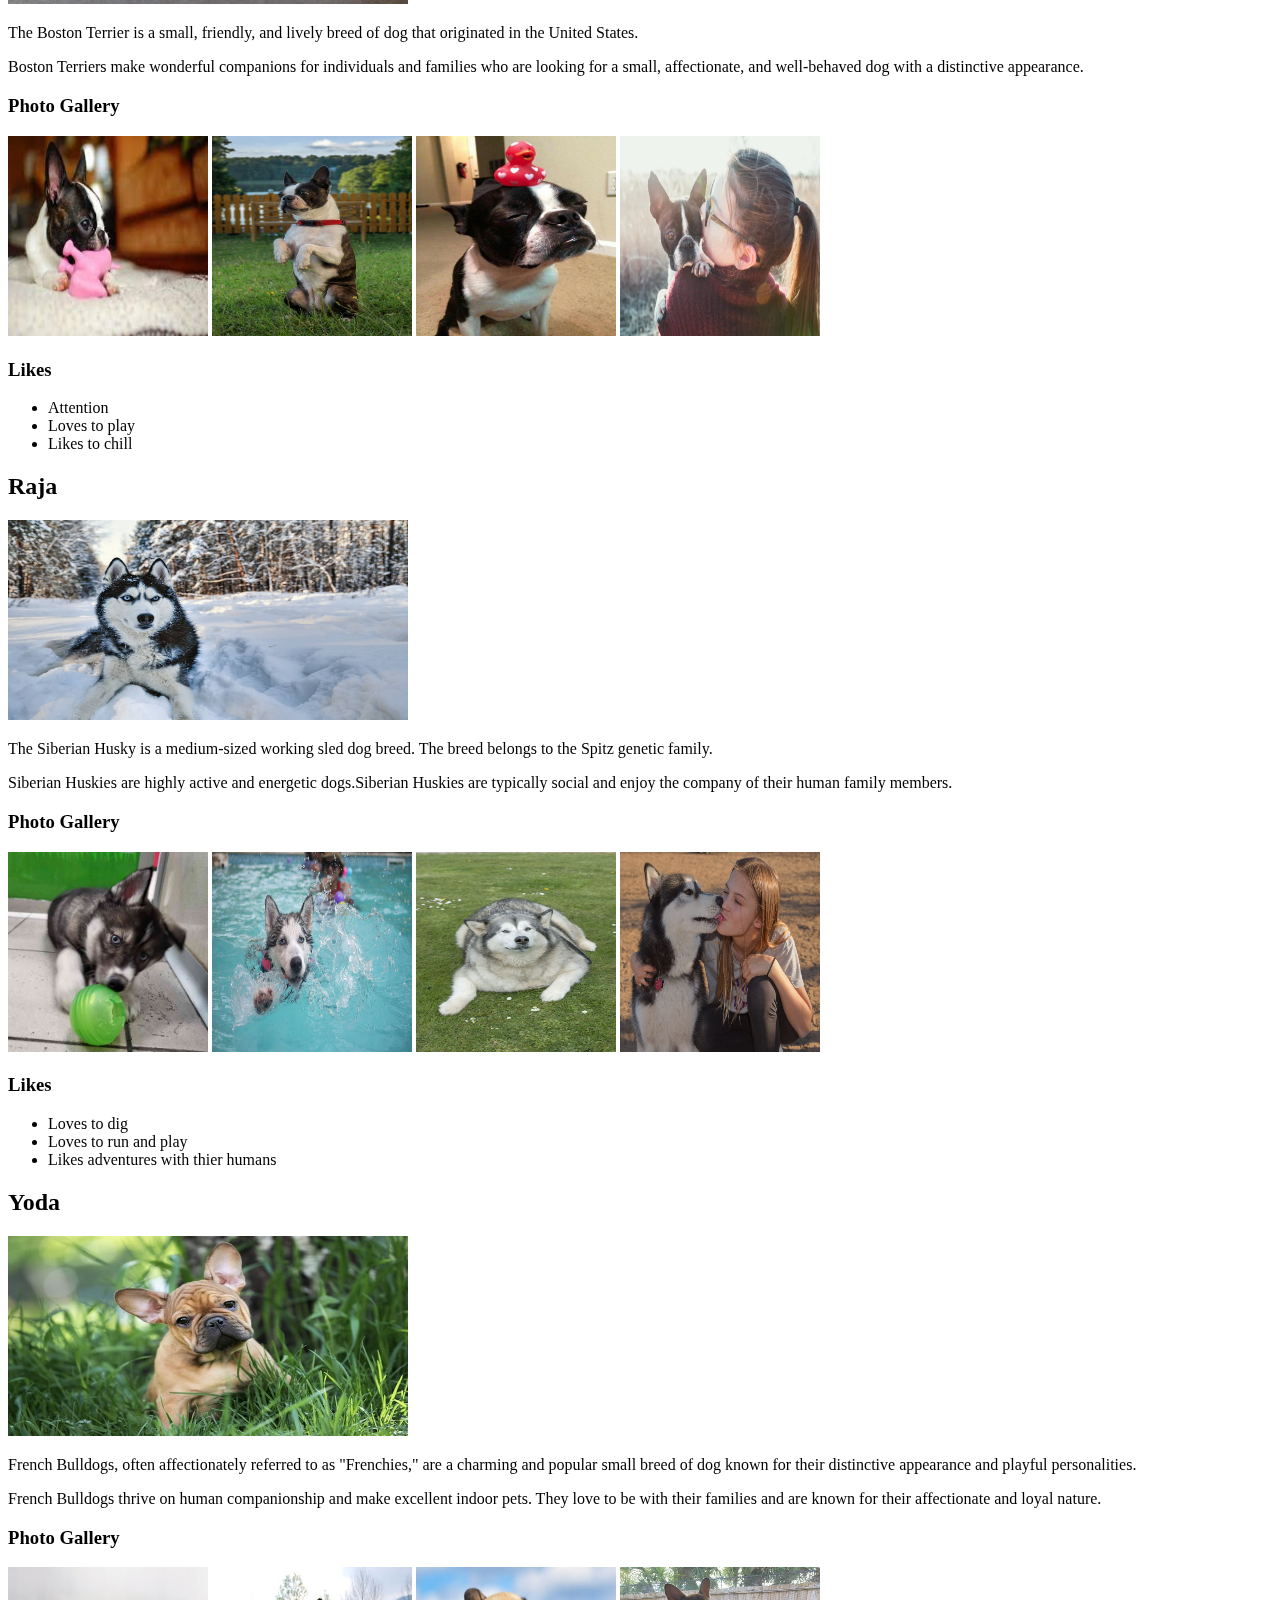
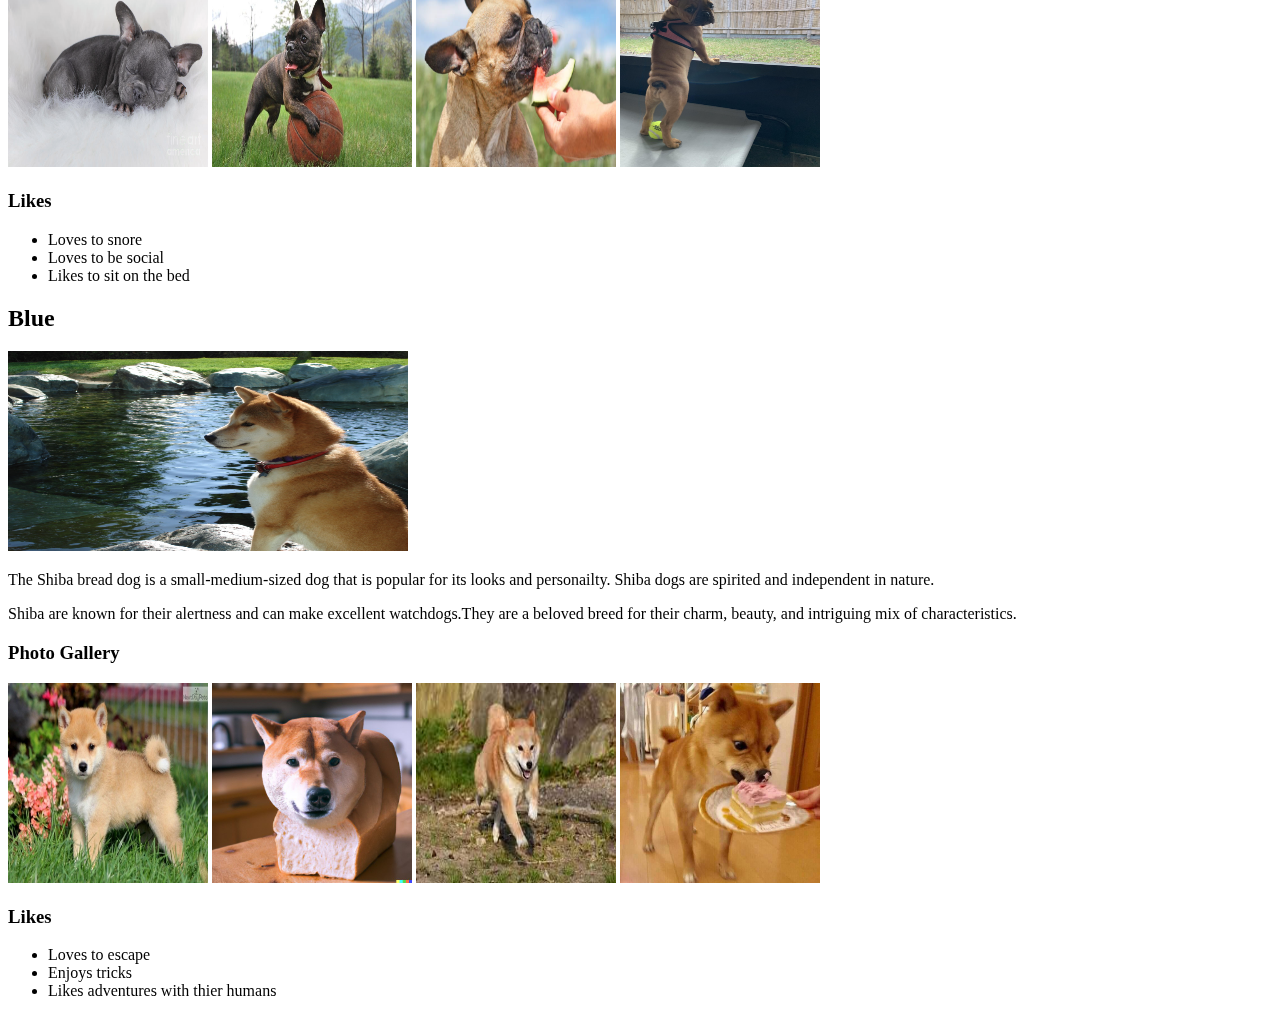
==== commit a7df30c6: "Add files via upload" ====
--- a/index.html
+++ b/index.html
@@ -7,7 +7,7 @@
 </head>
 <body>
     <a href = "#main" class ="Skip">Skip to Main Content</a>
-    <section class="navbar">
+    <div>
         <nav>
             <div class="nav-link">
                 <ul>
@@ -17,7 +17,7 @@
                 </ul>
             </div>
         </nav>
-    </section>
+    </div>
         
     <main id="main">
         <div class="Meet the Pets">
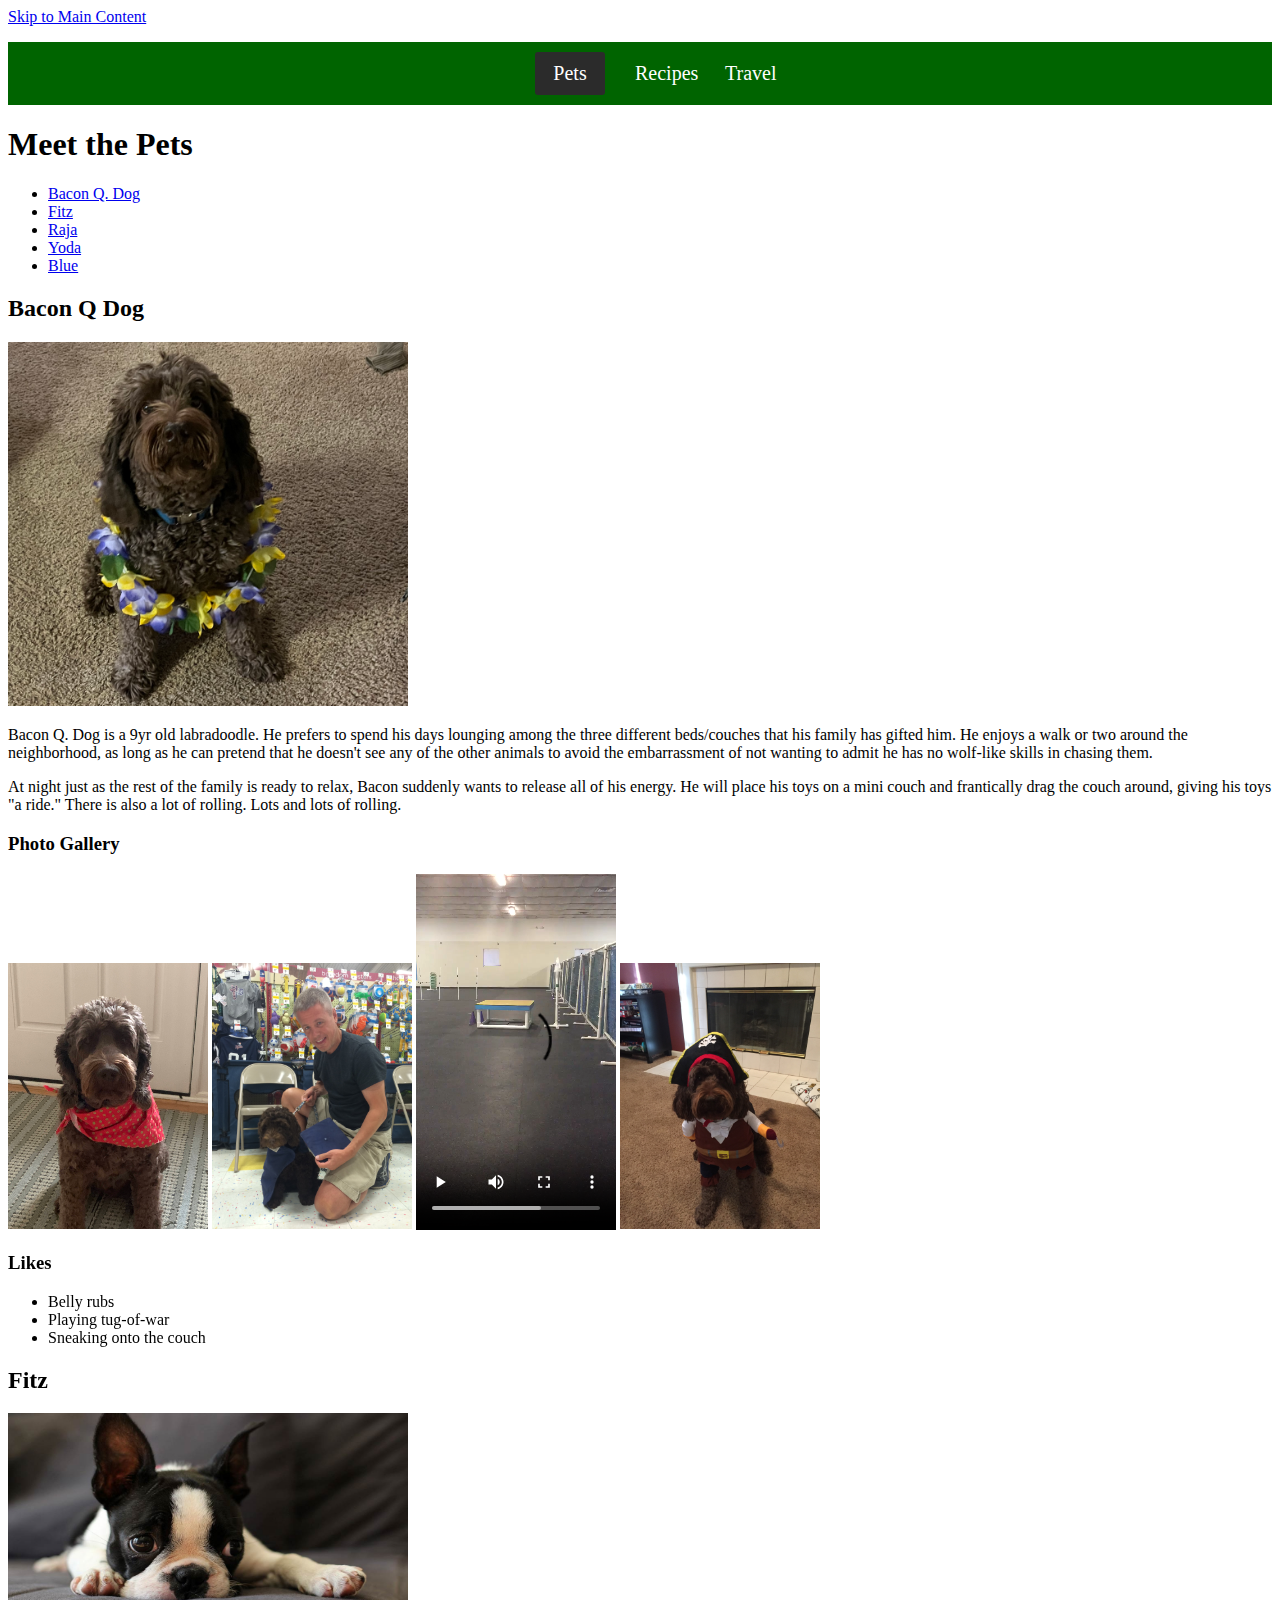
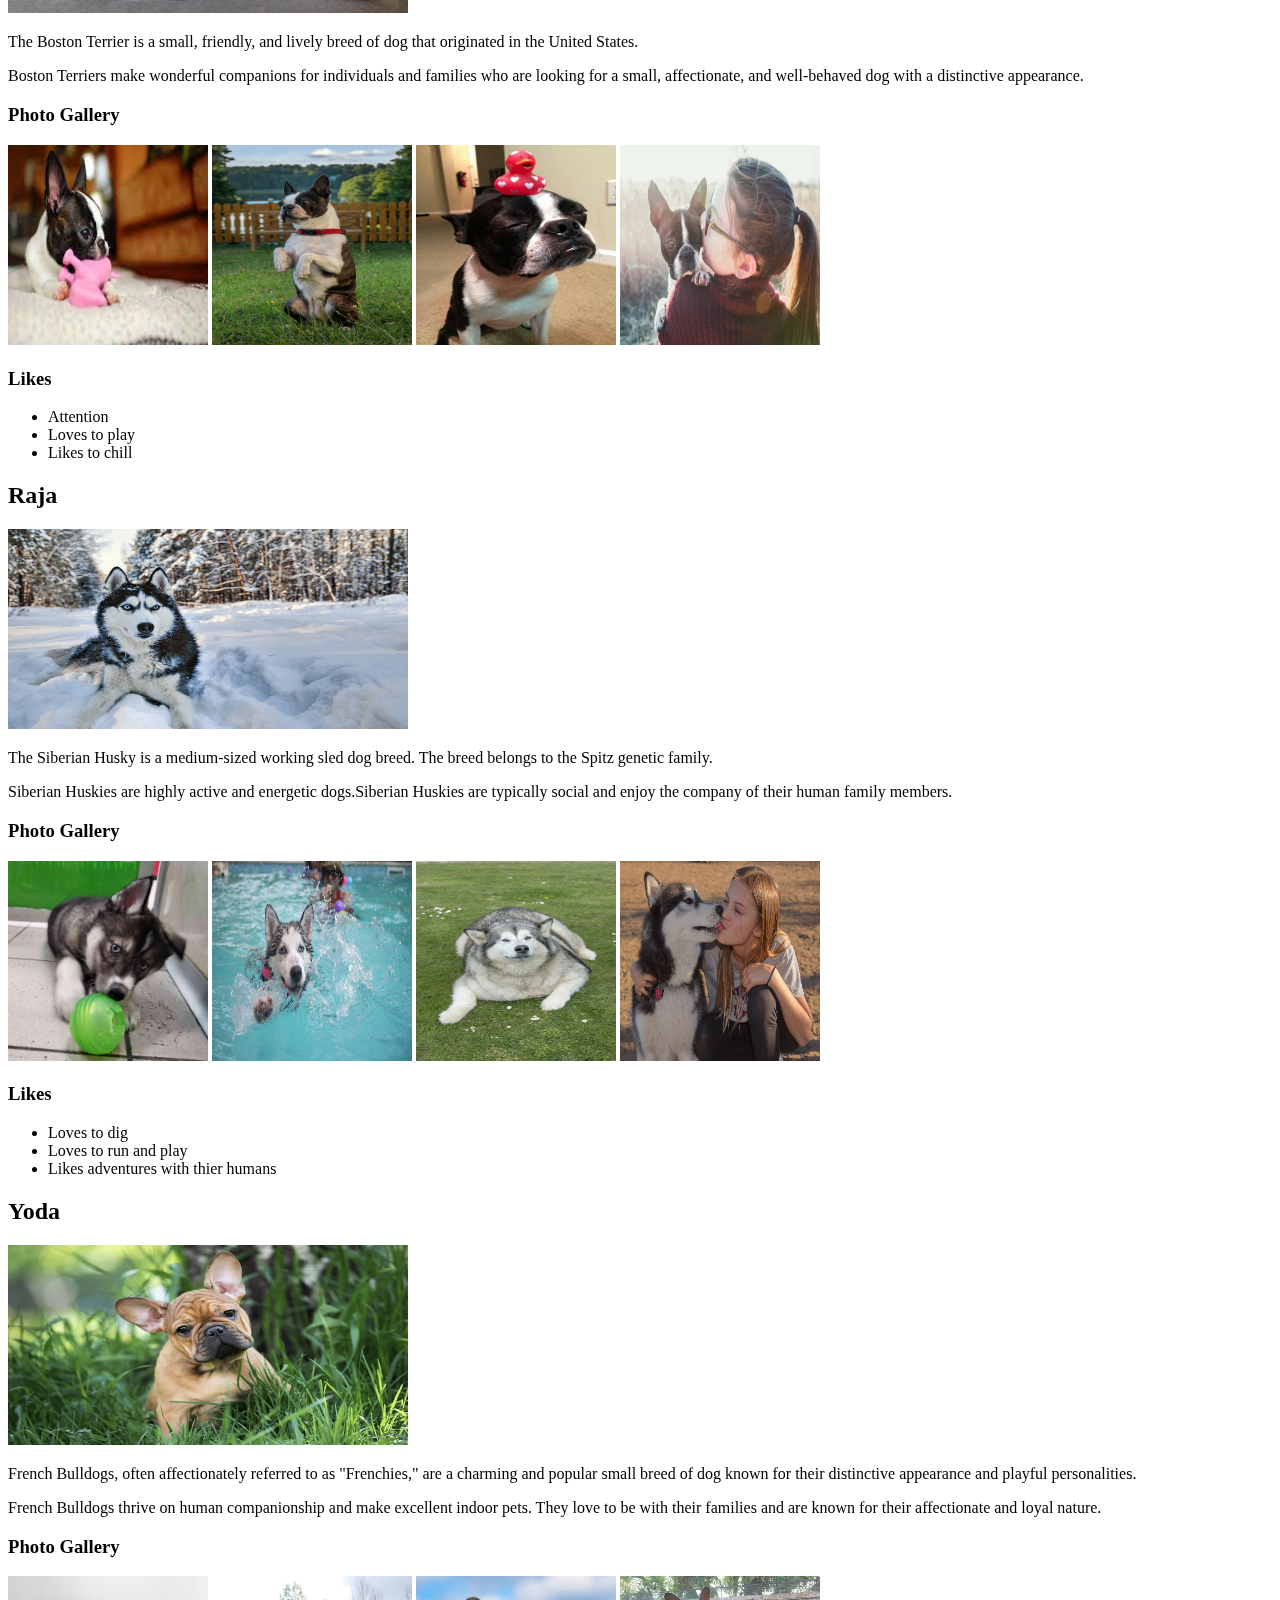
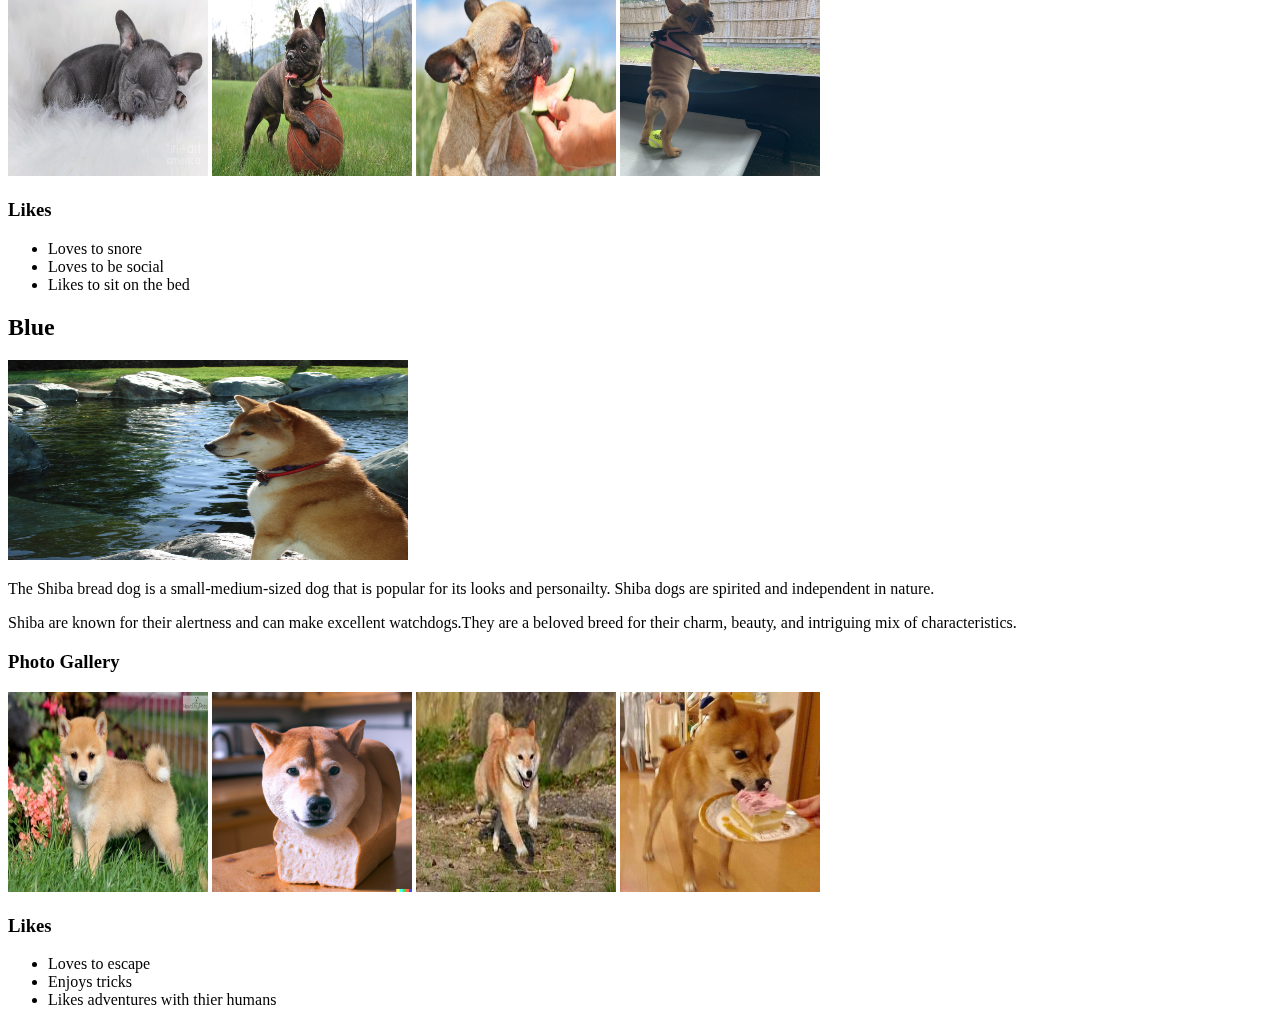
==== commit 791498ba: "Add files via upload" ====
--- a/index.html
+++ b/index.html
@@ -3,6 +3,7 @@
 <head>
     <meta charset="UTF-8">
     <meta name="viewport" content="width=device-width, initial-scale=1.0">
+    <link rel="stylesheet" type="text/css" href="CSS/style.css" />
     <title>Pets</title>
 </head>
 <body>
@@ -11,7 +12,7 @@
         <nav>
             <div class="nav-link">
                 <ul>
-                    <li><a href="index.html">Pets</a></li>
+                    <li class = "active"><a href="index.html">Pets</a></li>
                     <li><a href="recipes.html">Recipes</a></li>
                     <li><a href="travel.html">Travel</a></li>
                 </ul>
--- a/CSS/style.css
+++ b/CSS/style.css
@@ -0,0 +1,25 @@
+.nav-link{
+    background: rgb(0,100,0);
+    text-align: center;
+}
+.nav-link ul{
+    display: flex;
+    justify-content: center;
+    list-style: none;
+}
+.nav-link ul li{
+    width: 50px;
+    margin: 10px;
+    padding: 10px;
+    color: pink;
+    font-size: 20px;
+}
+.nav-link ul li a{
+    text-decoration: none;
+    color: #fff;
+}
+.active, .nav-link ul li :hover{
+    background: #2b2b2b;
+    border-radius: 3px;
+
+}
